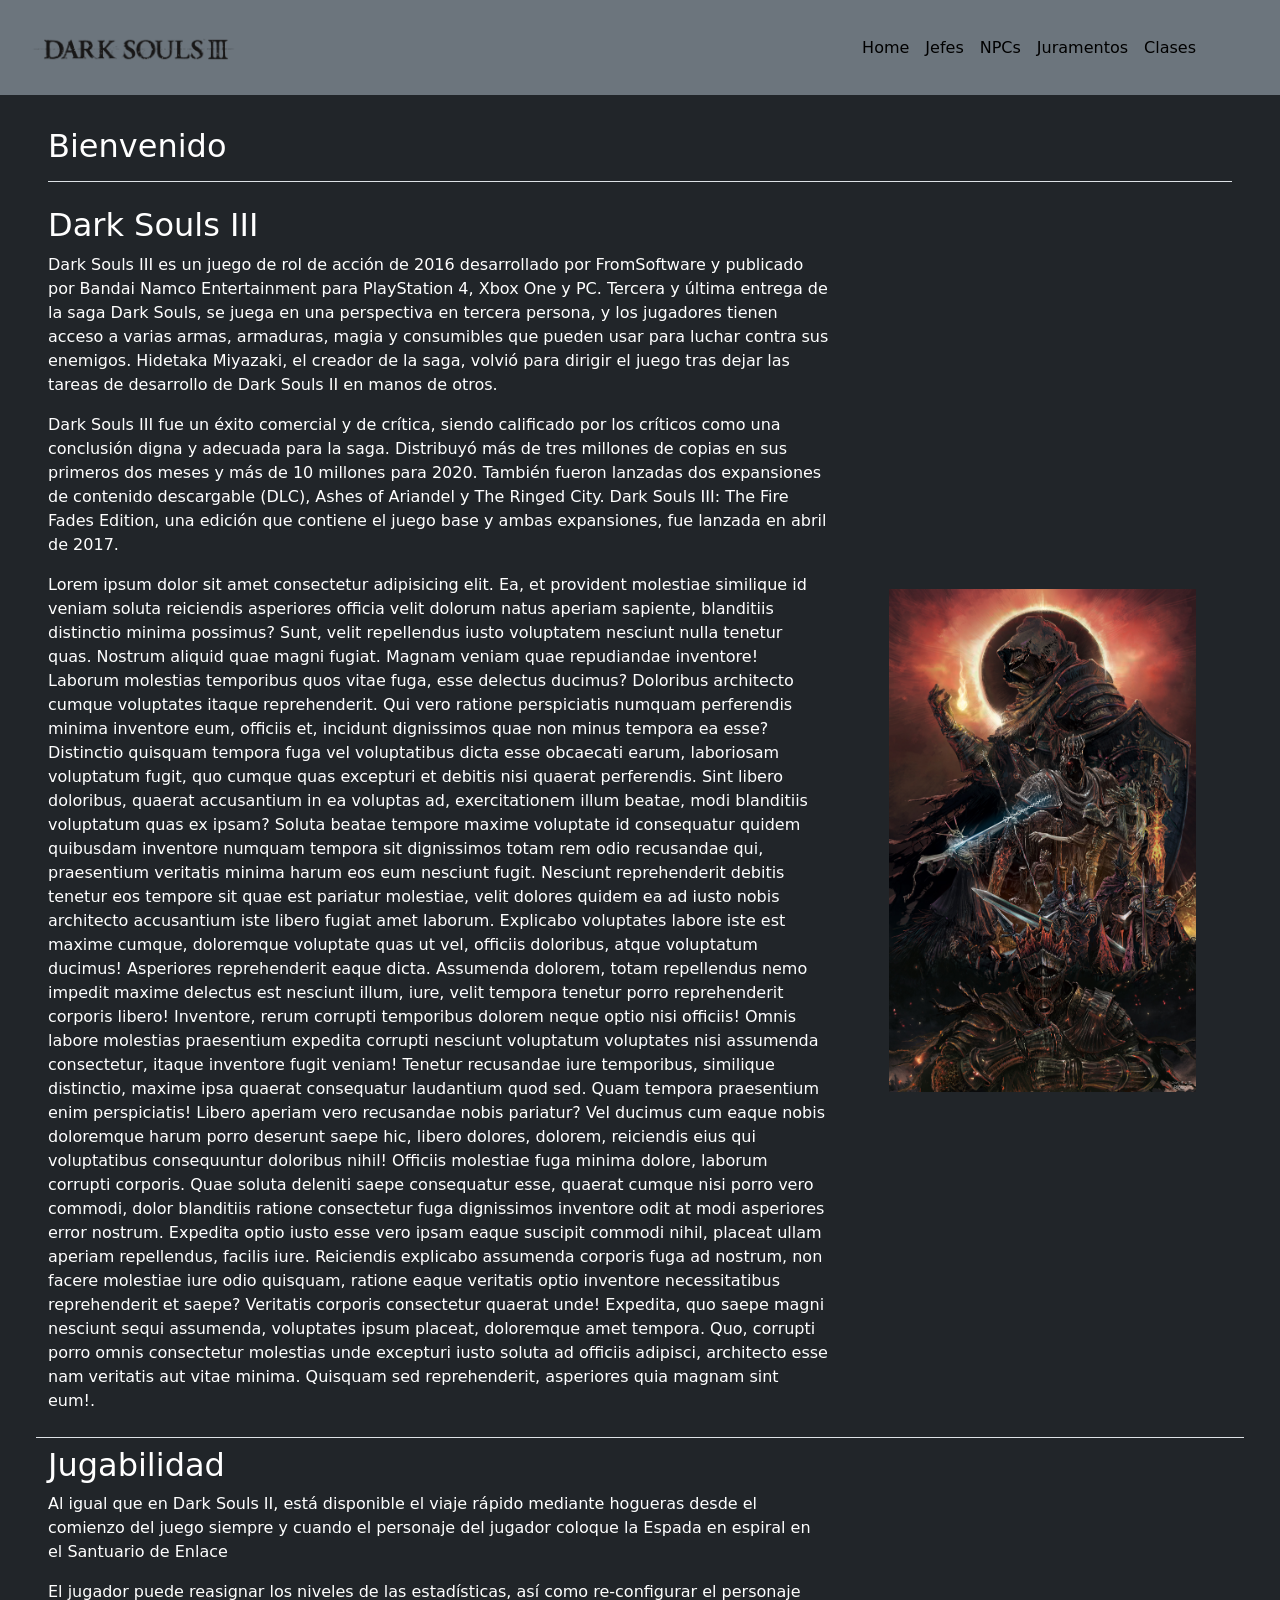
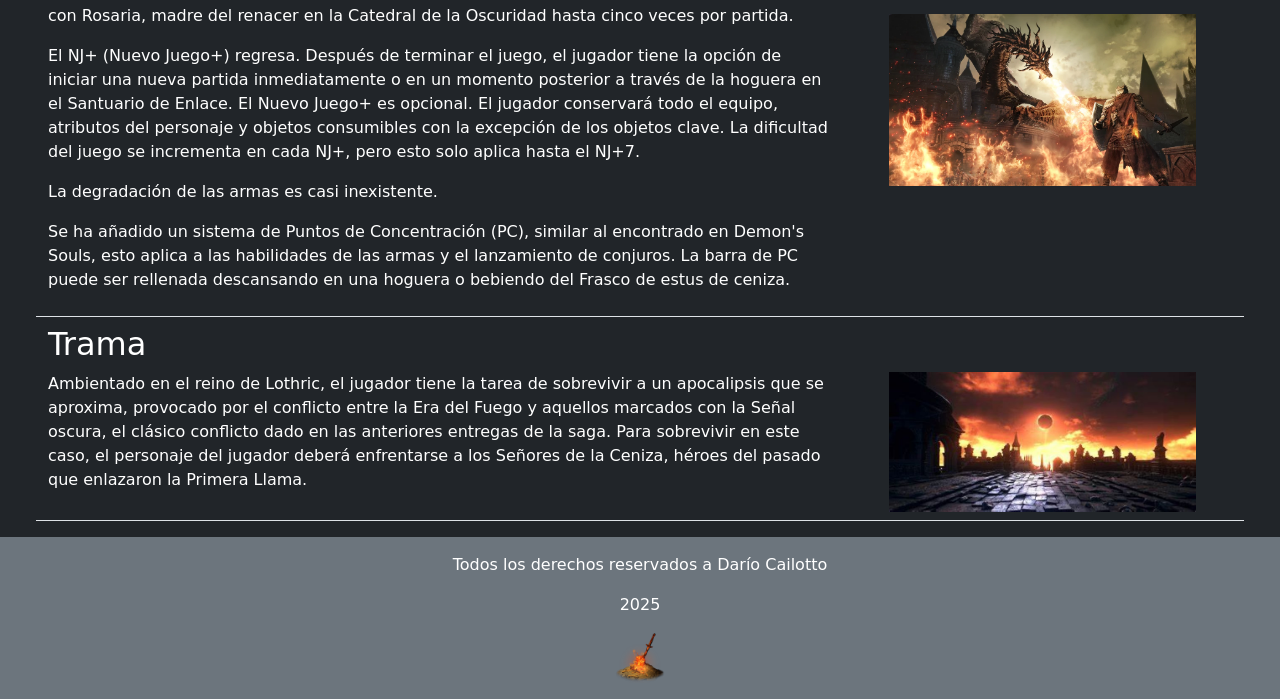
==== index.html @ f37f9594 "se cambio el nomre del home.html a index.html, y a su vez, los navs de las paginas" ====
<!DOCTYPE html>
<html lang="en">
<head>
    <meta charset="UTF-8">
    <meta name="viewport" content="width=device-width, initial-scale=1.0">
    <link href="https://cdn.jsdelivr.net/npm/bootstrap@5.3.3/dist/css/bootstrap.min.css" rel="stylesheet" integrity="sha384-QWTKZyjpPEjISv5WaRU9OFeRpok6YctnYmDr5pNlyT2bRjXh0JMhjY6hW+ALEwIH" crossorigin="anonymous">
    <script src="https://cdn.jsdelivr.net/npm/bootstrap@5.3.3/dist/js/bootstrap.bundle.min.js" integrity="sha384-YvpcrYf0tY3lHB60NNkmXc5s9fDVZLESaAA55NDzOxhy9GkcIdslK1eN7N6jIeHz" crossorigin="anonymous"></script>
    <title>Wiki Dark Souls III</title>
</head>
<body>

<header>
    <nav class="navbar navbar-expand-lg text-bg-secondary p-3 ">
        <div class="container-fluid">
          <a class="navbar-brand" href="#"><img src="imagenes/Dark-Souls-Logo-Transparent-Back.png" alt="Logo" height="50" class="d-inline-block align-text-top"></a>
          <button class="navbar-toggler" type="button" data-bs-toggle="offcanvas" data-bs-target="#offcanvasNavbar" aria-controls="offcanvasNavbar" aria-label="Toggle navigation">
            <span class="navbar-toggler-icon"></span>
          </button>
          <div class="offcanvas offcanvas-end" tabindex="-1" id="offcanvasNavbar" aria-labelledby="offcanvasNavbarLabel">
            <div class="offcanvas-header">
              <h5 class="offcanvas-title" id="offcanvasNavbarLabel">Dark Souls III</h5>
              <button type="button" class="btn-close" data-bs-dismiss="offcanvas" aria-label="Close"></button>
            </div>
            <div class="offcanvas-body">
                <ul class="navbar-nav justify-content-end flex-grow-1 pe-3">
                    <li class="nav-home">
                        <a class="nav-link active" href="index.html">Home</a>
                    </li>
                    <li class="nav-jefes">
                        <a class="nav-link active" href="pages/jefes.html">Jefes</a>
                    </li>
                    <li class="nav-npc">
                        <a class="nav-link active" href="pages/npc.html">NPCs</a>
                    </li>
                    <li class="nav-pactos">
                        <a class="nav-link active" href="pages/juramentos.html">Juramentos</a>
                    </li>
                    <li class="nav-clases">
                        <a class="nav-link active" href="pages/clases.html">Clases</a>
                    </li>
                <ul>
          </div>
        </div> 
      </nav>
</header>

<main class="col-md-12 px-3 px-md-5 text-bg-dark p-3">
        <div class="d-flex justify-content-between flex-wrap flex-md-nowrap align-items-center pt-3 pb-2 mb-3 border-bottom">
            <h1 class="h2">Bienvenido</h1>
        </div>
        <div class="row border-bottom py-2">
            <h2>Dark Souls III</h2>
            <div class="col-md-8">                 
                <p>Dark Souls III es un juego de rol de acción de 2016 desarrollado por FromSoftware y publicado por Bandai Namco Entertainment para PlayStation 4, Xbox One y PC. Tercera y última entrega de la saga Dark Souls, se juega en una perspectiva en tercera persona, y los jugadores tienen acceso a varias armas, armaduras, magia y consumibles que pueden usar para luchar contra sus enemigos. Hidetaka Miyazaki, el creador de la saga, volvió para dirigir el juego tras dejar las tareas de desarrollo de Dark Souls II en manos de otros.</p>
                <p>Dark Souls III fue un éxito comercial y de crítica, siendo calificado por los críticos como una conclusión digna y adecuada para la saga. Distribuyó más de tres millones de copias en sus primeros dos meses y más de 10 millones para 2020. También fueron lanzadas dos expansiones de contenido descargable (DLC), Ashes of Ariandel y The Ringed City. Dark Souls III: The Fire Fades Edition, una edición que contiene el juego base y ambas expansiones, fue lanzada en abril de 2017.</p>
                <p>Lorem ipsum dolor sit amet consectetur adipisicing elit. Ea, et provident molestiae similique id veniam soluta reiciendis asperiores officia velit dolorum natus aperiam sapiente, blanditiis distinctio minima possimus? Sunt, velit repellendus iusto voluptatem nesciunt nulla tenetur quas. Nostrum aliquid quae magni fugiat. Magnam veniam quae repudiandae inventore! Laborum molestias temporibus quos vitae fuga, esse delectus ducimus? Doloribus architecto cumque voluptates itaque reprehenderit. Qui vero ratione perspiciatis numquam perferendis minima inventore eum, officiis et, incidunt dignissimos quae non minus tempora ea esse? Distinctio quisquam tempora fuga vel voluptatibus dicta esse obcaecati earum, laboriosam voluptatum fugit, quo cumque quas excepturi et debitis nisi quaerat perferendis. Sint libero doloribus, quaerat accusantium in ea voluptas ad, exercitationem illum beatae, modi blanditiis voluptatum quas ex ipsam? Soluta beatae tempore maxime voluptate id consequatur quidem quibusdam inventore numquam tempora sit dignissimos totam rem odio recusandae qui, praesentium veritatis minima harum eos eum nesciunt fugit. Nesciunt reprehenderit debitis tenetur eos tempore sit quae est pariatur molestiae, velit dolores quidem ea ad iusto nobis architecto accusantium iste libero fugiat amet laborum. Explicabo voluptates labore iste est maxime cumque, doloremque voluptate quas ut vel, officiis doloribus, atque voluptatum ducimus! Asperiores reprehenderit eaque dicta. Assumenda dolorem, totam repellendus nemo impedit maxime delectus est nesciunt illum, iure, velit tempora tenetur porro reprehenderit corporis libero! Inventore, rerum corrupti temporibus dolorem neque optio nisi officiis! Omnis labore molestias praesentium expedita corrupti nesciunt voluptatum voluptates nisi assumenda consectetur, itaque inventore fugit veniam! Tenetur recusandae iure temporibus, similique distinctio, maxime ipsa quaerat consequatur laudantium quod sed. Quam tempora praesentium enim perspiciatis! Libero aperiam vero recusandae nobis pariatur? Vel ducimus cum eaque nobis doloremque harum porro deserunt saepe hic, libero dolores, dolorem, reiciendis eius qui voluptatibus consequuntur doloribus nihil! Officiis molestiae fuga minima dolore, laborum corrupti corporis. Quae soluta deleniti saepe consequatur esse, quaerat cumque nisi porro vero commodi, dolor blanditiis ratione consectetur fuga dignissimos inventore odit at modi asperiores error nostrum. Expedita optio iusto esse vero ipsam eaque suscipit commodi nihil, placeat ullam aperiam repellendus, facilis iure. Reiciendis explicabo assumenda corporis fuga ad nostrum, non facere molestiae iure odio quisquam, ratione eaque veritatis optio inventore necessitatibus reprehenderit et saepe? Veritatis corporis consectetur quaerat unde! Expedita, quo saepe magni nesciunt sequi assumenda, voluptates ipsum placeat, doloremque amet tempora. Quo, corrupti porro omnis consectetur molestias unde excepturi iusto soluta ad officiis adipisci, architecto esse nam veritatis aut vitae minima. Quisquam sed reprehenderit, asperiores quia magnam sint eum!.</p>
            </div>
            <div class="col-md-4 align-self-center text-center px-5">
                <img src="imagenes/103536.jpg" alt="Dark Souls III" class="img-fluid">
            </div>
        </div>
        <div class="row border-bottom py-2">
            <h2>Jugabilidad</h2>
            <div class="col-md-8">
                
                <p>Al igual que en Dark Souls II, está disponible el viaje rápido mediante hogueras desde el comienzo del juego siempre y cuando el personaje del jugador coloque la Espada en espiral en el Santuario de Enlace</p>
                <p>El jugador puede reasignar los niveles de las estadísticas, así como re-configurar el personaje con Rosaria, madre del renacer en la Catedral de la Oscuridad hasta cinco veces por partida.</p>
                <p>El NJ+ (Nuevo Juego+) regresa. Después de terminar el juego, el jugador tiene la opción de iniciar una nueva partida inmediatamente o en un momento posterior a través de la hoguera en el Santuario de Enlace. El Nuevo Juego+ es opcional. El jugador conservará todo el equipo, atributos del personaje y objetos consumibles con la excepción de los objetos clave. La dificultad del juego se incrementa en cada NJ+, pero esto solo aplica hasta el NJ+7.</p>
                <p>La degradación de las armas es casi inexistente.</p>
                <p>Se ha añadido un sistema de Puntos de Concentración (PC), similar al encontrado en Demon's Souls, esto aplica a las habilidades de las armas y el lanzamiento de conjuros. La barra de PC puede ser rellenada descansando en una hoguera o bebiendo del Frasco de estus de ceniza.</p>
            </div>
            <div class="col-md-4 align-self-center text-center px-5">
                <img src="imagenes/img.jugabilidad.webp" alt="img-jugabilidad" class="img-fluid">
            </div>
        </div>
        <div class="row border-bottom py-2">
           <h2>Trama</h2> 
           <div class="col-md-8">
                
                <p>Ambientado en el reino de Lothric, el jugador tiene la tarea de sobrevivir a un apocalipsis que se aproxima, provocado por el conflicto entre la Era del Fuego y aquellos marcados con la Señal oscura, el clásico conflicto dado en las anteriores entregas de la saga. Para sobrevivir en este caso, el personaje del jugador deberá enfrentarse a los Señores de la Ceniza, héroes del pasado que enlazaron la Primera Llama.</p>
            </div>
            <div class="col-md-4 align-self-center text-center px-5">
                <img src="imagenes/OIP.jpg" alt="imagen-trama" class="img-fluid">
            </div>
        </div>
</main>

<footer class="text-bg-secondary p-3 text-center">
    <p> Todos los derechos reservados a Darío Cailotto</p>
    <p>2025</p>
    <img src="imagenes/img-hoguera.png" alt="hoguera" height="50">
</footer>


</body>
</html>
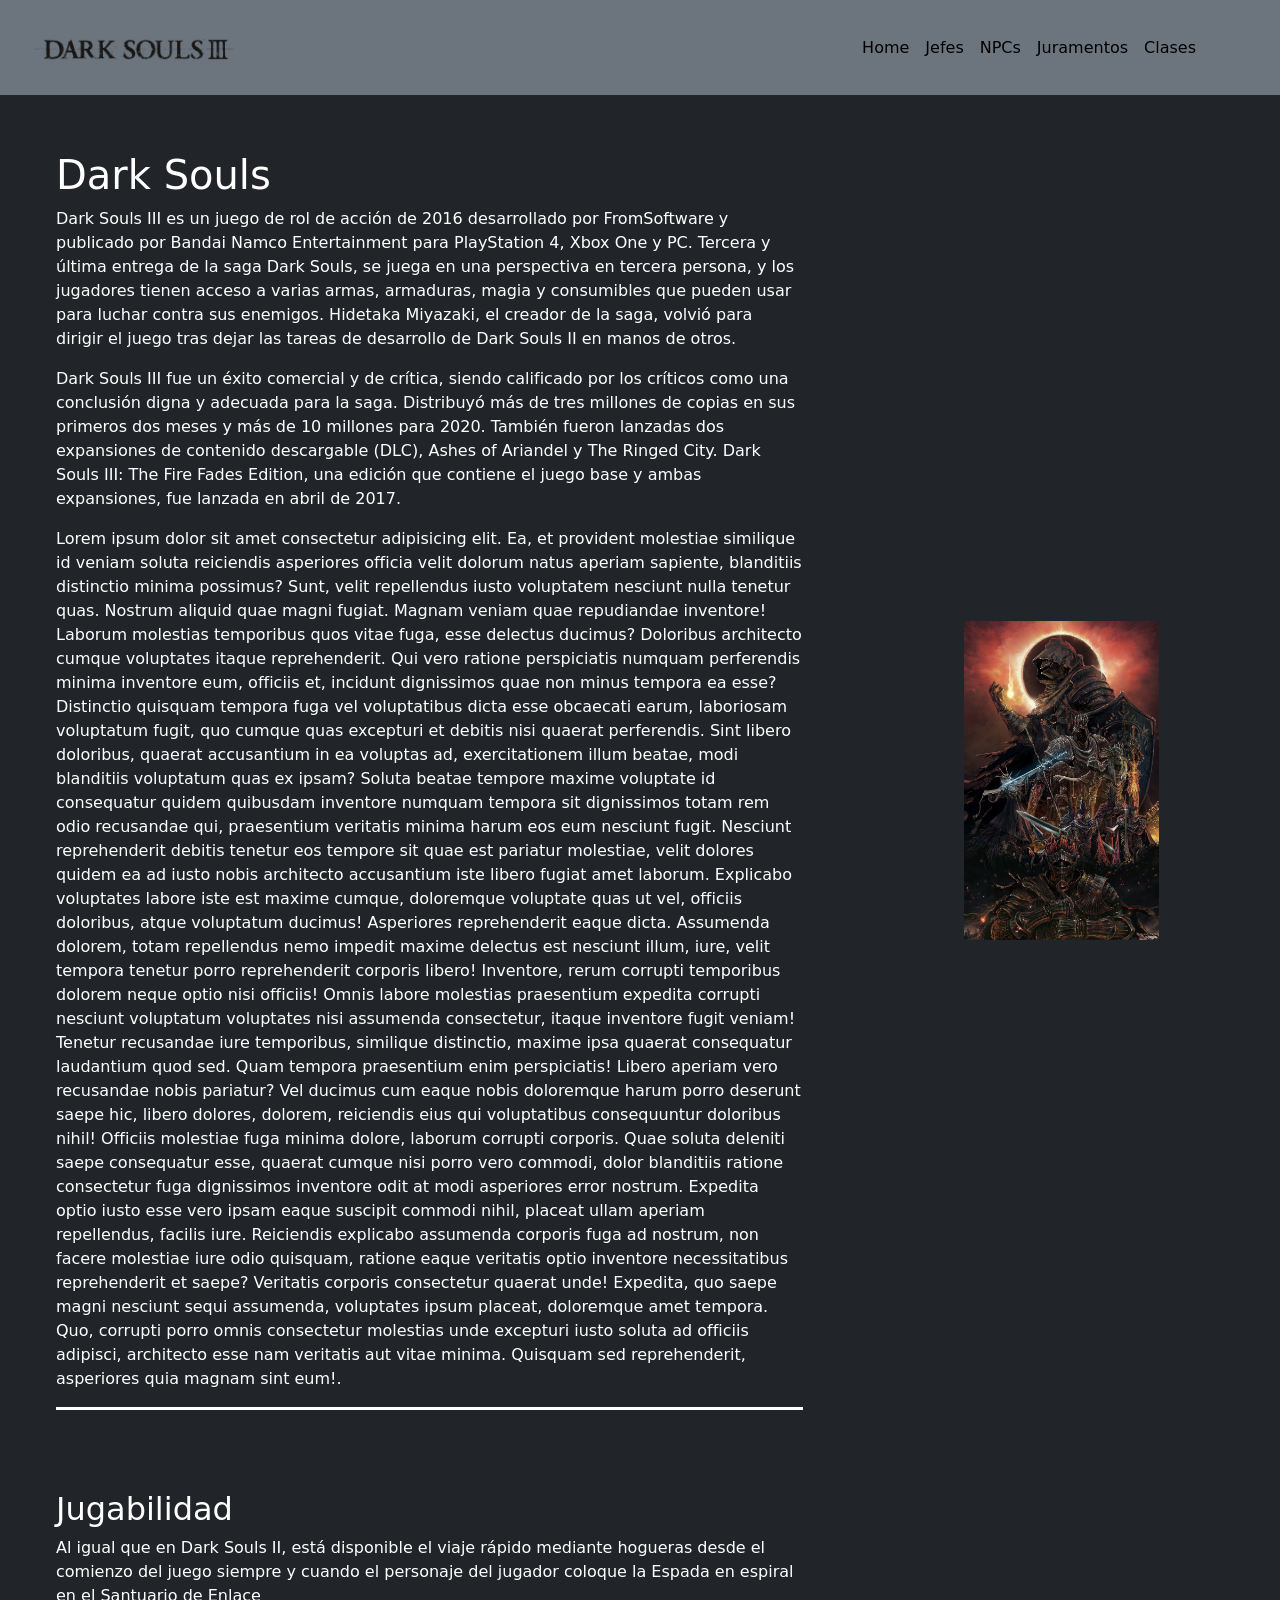
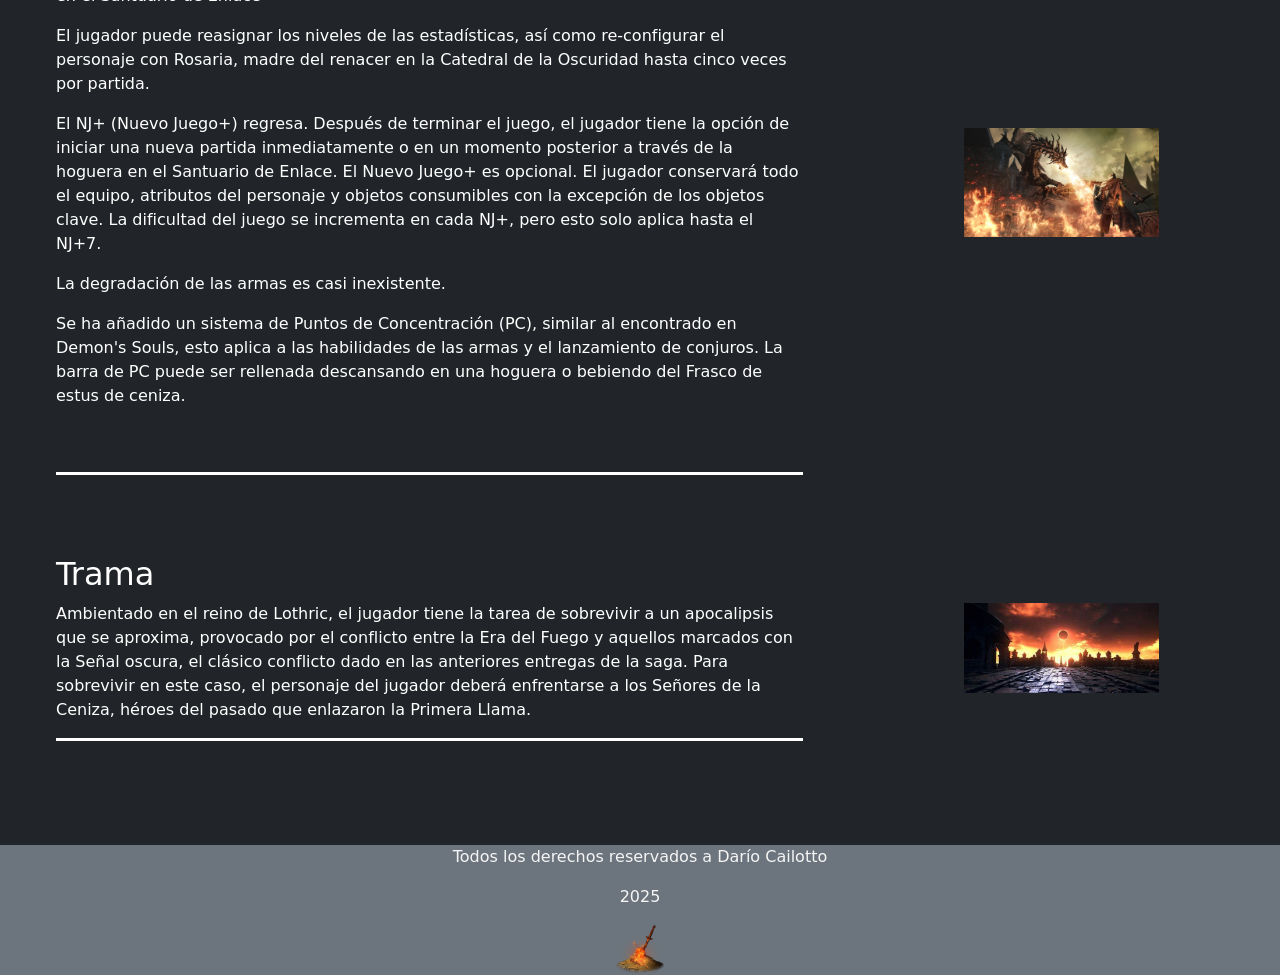
==== commit e8190aef: "se realizaron cambios totales en los html para implementar el css (navbar es el unico elemento de bo" ====
--- a/index.html
+++ b/index.html
@@ -1,96 +1,91 @@
 <!DOCTYPE html>
-<html lang="en">
+<html lang="es">
 <head>
     <meta charset="UTF-8">
     <meta name="viewport" content="width=device-width, initial-scale=1.0">
+    <title>Wiki Dark Souls III</title>
+    <!--BOOTSTRAP-->
     <link href="https://cdn.jsdelivr.net/npm/bootstrap@5.3.3/dist/css/bootstrap.min.css" rel="stylesheet" integrity="sha384-QWTKZyjpPEjISv5WaRU9OFeRpok6YctnYmDr5pNlyT2bRjXh0JMhjY6hW+ALEwIH" crossorigin="anonymous">
-    <script src="https://cdn.jsdelivr.net/npm/bootstrap@5.3.3/dist/js/bootstrap.bundle.min.js" integrity="sha384-YvpcrYf0tY3lHB60NNkmXc5s9fDVZLESaAA55NDzOxhy9GkcIdslK1eN7N6jIeHz" crossorigin="anonymous"></script>
-    <title>Wiki Dark Souls III</title>
+    <!--CSS-->
+    <link rel="stylesheet" href="css/main.css">
+    
 </head>
 <body>
-
-<header>
-    <nav class="navbar navbar-expand-lg text-bg-secondary p-3 ">
-        <div class="container-fluid">
-          <a class="navbar-brand" href="#"><img src="imagenes/Dark-Souls-Logo-Transparent-Back.png" alt="Logo" height="50" class="d-inline-block align-text-top"></a>
-          <button class="navbar-toggler" type="button" data-bs-toggle="offcanvas" data-bs-target="#offcanvasNavbar" aria-controls="offcanvasNavbar" aria-label="Toggle navigation">
-            <span class="navbar-toggler-icon"></span>
-          </button>
-          <div class="offcanvas offcanvas-end" tabindex="-1" id="offcanvasNavbar" aria-labelledby="offcanvasNavbarLabel">
-            <div class="offcanvas-header">
-              <h5 class="offcanvas-title" id="offcanvasNavbarLabel">Dark Souls III</h5>
-              <button type="button" class="btn-close" data-bs-dismiss="offcanvas" aria-label="Close"></button>
-            </div>
-            <div class="offcanvas-body">
-                <ul class="navbar-nav justify-content-end flex-grow-1 pe-3">
-                    <li class="nav-home">
-                        <a class="nav-link active" href="index.html">Home</a>
-                    </li>
-                    <li class="nav-jefes">
-                        <a class="nav-link active" href="pages/jefes.html">Jefes</a>
-                    </li>
-                    <li class="nav-npc">
-                        <a class="nav-link active" href="pages/npc.html">NPCs</a>
-                    </li>
-                    <li class="nav-pactos">
-                        <a class="nav-link active" href="pages/juramentos.html">Juramentos</a>
-                    </li>
-                    <li class="nav-clases">
-                        <a class="nav-link active" href="pages/clases.html">Clases</a>
-                    </li>
-                <ul>
-          </div>
-        </div> 
-      </nav>
-</header>
-
-<main class="col-md-12 px-3 px-md-5 text-bg-dark p-3">
-        <div class="d-flex justify-content-between flex-wrap flex-md-nowrap align-items-center pt-3 pb-2 mb-3 border-bottom">
-            <h1 class="h2">Bienvenido</h1>
-        </div>
-        <div class="row border-bottom py-2">
-            <h2>Dark Souls III</h2>
-            <div class="col-md-8">                 
+       <header>
+            <nav class="navbar navbar-expand-lg text-bg-secondary p-3 ">
+                <div class="container-fluid">
+                  <a class="navbar-brand" href="#"><img src="imagenes/Dark-Souls-Logo-Transparent-Back.png" alt="Logo" height="50" class="d-inline-block align-text-top"></a>
+                  <button class="navbar-toggler" type="button" data-bs-toggle="offcanvas" data-bs-target="#offcanvasNavbar" aria-controls="offcanvasNavbar" aria-label="Toggle navigation">
+                    <span class="navbar-toggler-icon"></span>
+                  </button>
+                  <div class="offcanvas offcanvas-end" tabindex="-1" id="offcanvasNavbar" aria-labelledby="offcanvasNavbarLabel">
+                    <div class="offcanvas-header">
+                      <h5 class="offcanvas-title" id="offcanvasNavbarLabel">Dark Souls III</h5>
+                      <button type="button" class="btn-close" data-bs-dismiss="offcanvas" aria-label="Close"></button>
+                    </div>
+                    <div class="offcanvas-body">
+                        <ul class="navbar-nav justify-content-end flex-grow-1 pe-3">
+                            <li class="nav-home">
+                                <a class="nav-link active" href="index.html">Home</a>
+                            </li>
+                            <li class="nav-jefes">
+                                <a class="nav-link active" href="pages/jefes.html">Jefes</a>
+                            </li>
+                            <li class="nav-npc">
+                                <a class="nav-link active" href="pages/npc.html">NPCs</a>
+                            </li>
+                            <li class="nav-pactos">
+                                <a class="nav-link active" href="pages/juramentos.html">Juramentos</a>
+                            </li>
+                            <li class="nav-clases">
+                                <a class="nav-link active" href="pages/clases.html">Clases</a>
+                            </li>
+                        <ul>
+                  </div>
+                </div> 
+              </nav>
+        </header> 
+   
+    <main>
+        
+        <div class="informacion">
+                <h1>Dark Souls</h1>
                 <p>Dark Souls III es un juego de rol de acción de 2016 desarrollado por FromSoftware y publicado por Bandai Namco Entertainment para PlayStation 4, Xbox One y PC. Tercera y última entrega de la saga Dark Souls, se juega en una perspectiva en tercera persona, y los jugadores tienen acceso a varias armas, armaduras, magia y consumibles que pueden usar para luchar contra sus enemigos. Hidetaka Miyazaki, el creador de la saga, volvió para dirigir el juego tras dejar las tareas de desarrollo de Dark Souls II en manos de otros.</p>
                 <p>Dark Souls III fue un éxito comercial y de crítica, siendo calificado por los críticos como una conclusión digna y adecuada para la saga. Distribuyó más de tres millones de copias en sus primeros dos meses y más de 10 millones para 2020. También fueron lanzadas dos expansiones de contenido descargable (DLC), Ashes of Ariandel y The Ringed City. Dark Souls III: The Fire Fades Edition, una edición que contiene el juego base y ambas expansiones, fue lanzada en abril de 2017.</p>
-                <p>Lorem ipsum dolor sit amet consectetur adipisicing elit. Ea, et provident molestiae similique id veniam soluta reiciendis asperiores officia velit dolorum natus aperiam sapiente, blanditiis distinctio minima possimus? Sunt, velit repellendus iusto voluptatem nesciunt nulla tenetur quas. Nostrum aliquid quae magni fugiat. Magnam veniam quae repudiandae inventore! Laborum molestias temporibus quos vitae fuga, esse delectus ducimus? Doloribus architecto cumque voluptates itaque reprehenderit. Qui vero ratione perspiciatis numquam perferendis minima inventore eum, officiis et, incidunt dignissimos quae non minus tempora ea esse? Distinctio quisquam tempora fuga vel voluptatibus dicta esse obcaecati earum, laboriosam voluptatum fugit, quo cumque quas excepturi et debitis nisi quaerat perferendis. Sint libero doloribus, quaerat accusantium in ea voluptas ad, exercitationem illum beatae, modi blanditiis voluptatum quas ex ipsam? Soluta beatae tempore maxime voluptate id consequatur quidem quibusdam inventore numquam tempora sit dignissimos totam rem odio recusandae qui, praesentium veritatis minima harum eos eum nesciunt fugit. Nesciunt reprehenderit debitis tenetur eos tempore sit quae est pariatur molestiae, velit dolores quidem ea ad iusto nobis architecto accusantium iste libero fugiat amet laborum. Explicabo voluptates labore iste est maxime cumque, doloremque voluptate quas ut vel, officiis doloribus, atque voluptatum ducimus! Asperiores reprehenderit eaque dicta. Assumenda dolorem, totam repellendus nemo impedit maxime delectus est nesciunt illum, iure, velit tempora tenetur porro reprehenderit corporis libero! Inventore, rerum corrupti temporibus dolorem neque optio nisi officiis! Omnis labore molestias praesentium expedita corrupti nesciunt voluptatum voluptates nisi assumenda consectetur, itaque inventore fugit veniam! Tenetur recusandae iure temporibus, similique distinctio, maxime ipsa quaerat consequatur laudantium quod sed. Quam tempora praesentium enim perspiciatis! Libero aperiam vero recusandae nobis pariatur? Vel ducimus cum eaque nobis doloremque harum porro deserunt saepe hic, libero dolores, dolorem, reiciendis eius qui voluptatibus consequuntur doloribus nihil! Officiis molestiae fuga minima dolore, laborum corrupti corporis. Quae soluta deleniti saepe consequatur esse, quaerat cumque nisi porro vero commodi, dolor blanditiis ratione consectetur fuga dignissimos inventore odit at modi asperiores error nostrum. Expedita optio iusto esse vero ipsam eaque suscipit commodi nihil, placeat ullam aperiam repellendus, facilis iure. Reiciendis explicabo assumenda corporis fuga ad nostrum, non facere molestiae iure odio quisquam, ratione eaque veritatis optio inventore necessitatibus reprehenderit et saepe? Veritatis corporis consectetur quaerat unde! Expedita, quo saepe magni nesciunt sequi assumenda, voluptates ipsum placeat, doloremque amet tempora. Quo, corrupti porro omnis consectetur molestias unde excepturi iusto soluta ad officiis adipisci, architecto esse nam veritatis aut vitae minima. Quisquam sed reprehenderit, asperiores quia magnam sint eum!.</p>
-            </div>
-            <div class="col-md-4 align-self-center text-center px-5">
-                <img src="imagenes/103536.jpg" alt="Dark Souls III" class="img-fluid">
-            </div>
+                <p>Lorem ipsum dolor sit amet consectetur adipisicing elit. Ea, et provident molestiae similique id veniam soluta reiciendis asperiores officia velit dolorum natus aperiam sapiente, blanditiis distinctio minima possimus? Sunt, velit repellendus iusto voluptatem nesciunt nulla tenetur quas. Nostrum aliquid quae magni fugiat. Magnam veniam quae repudiandae inventore! Laborum molestias temporibus quos vitae fuga, esse delectus ducimus? Doloribus architecto cumque voluptates itaque reprehenderit. Qui vero ratione perspiciatis numquam perferendis minima inventore eum, officiis et, incidunt dignissimos quae non minus tempora ea esse? Distinctio quisquam tempora fuga vel voluptatibus dicta esse obcaecati earum, laboriosam voluptatum fugit, quo cumque quas excepturi et debitis nisi quaerat perferendis. Sint libero doloribus, quaerat accusantium in ea voluptas ad, exercitationem illum beatae, modi blanditiis voluptatum quas ex ipsam? Soluta beatae tempore maxime voluptate id consequatur quidem quibusdam inventore numquam tempora sit dignissimos totam rem odio recusandae qui, praesentium veritatis minima harum eos eum nesciunt fugit. Nesciunt reprehenderit debitis tenetur eos tempore sit quae est pariatur molestiae, velit dolores quidem ea ad iusto nobis architecto accusantium iste libero fugiat amet laborum. Explicabo voluptates labore iste est maxime cumque, doloremque voluptate quas ut vel, officiis doloribus, atque voluptatum ducimus! Asperiores reprehenderit eaque dicta. Assumenda dolorem, totam repellendus nemo impedit maxime delectus est nesciunt illum, iure, velit tempora tenetur porro reprehenderit corporis libero! Inventore, rerum corrupti temporibus dolorem neque optio nisi officiis! Omnis labore molestias praesentium expedita corrupti nesciunt voluptatum voluptates nisi assumenda consectetur, itaque inventore fugit veniam! Tenetur recusandae iure temporibus, similique distinctio, maxime ipsa quaerat consequatur laudantium quod sed. Quam tempora praesentium enim perspiciatis! Libero aperiam vero recusandae nobis pariatur? Vel ducimus cum eaque nobis doloremque harum porro deserunt saepe hic, libero dolores, dolorem, reiciendis eius qui voluptatibus consequuntur doloribus nihil! Officiis molestiae fuga minima dolore, laborum corrupti corporis. Quae soluta deleniti saepe consequatur esse, quaerat cumque nisi porro vero commodi, dolor blanditiis ratione consectetur fuga dignissimos inventore odit at modi asperiores error nostrum. Expedita optio iusto esse vero ipsam eaque suscipit commodi nihil, placeat ullam aperiam repellendus, facilis iure. Reiciendis explicabo assumenda corporis fuga ad nostrum, non facere molestiae iure odio quisquam, ratione eaque veritatis optio inventore necessitatibus reprehenderit et saepe? Veritatis corporis consectetur quaerat unde! Expedita, quo saepe magni nesciunt sequi assumenda, voluptates ipsum placeat, doloremque amet tempora. Quo, corrupti porro omnis consectetur molestias unde excepturi iusto soluta ad officiis adipisci, architecto esse nam veritatis aut vitae minima. Quisquam sed reprehenderit, asperiores quia magnam sint eum!.</p>    
         </div>
-        <div class="row border-bottom py-2">
+        
+        <div class="img-1"><img src="imagenes/103536.jpg" alt="darksouls"></div>
+
+        <div class="seccion2">
             <h2>Jugabilidad</h2>
-            <div class="col-md-8">
-                
                 <p>Al igual que en Dark Souls II, está disponible el viaje rápido mediante hogueras desde el comienzo del juego siempre y cuando el personaje del jugador coloque la Espada en espiral en el Santuario de Enlace</p>
                 <p>El jugador puede reasignar los niveles de las estadísticas, así como re-configurar el personaje con Rosaria, madre del renacer en la Catedral de la Oscuridad hasta cinco veces por partida.</p>
                 <p>El NJ+ (Nuevo Juego+) regresa. Después de terminar el juego, el jugador tiene la opción de iniciar una nueva partida inmediatamente o en un momento posterior a través de la hoguera en el Santuario de Enlace. El Nuevo Juego+ es opcional. El jugador conservará todo el equipo, atributos del personaje y objetos consumibles con la excepción de los objetos clave. La dificultad del juego se incrementa en cada NJ+, pero esto solo aplica hasta el NJ+7.</p>
                 <p>La degradación de las armas es casi inexistente.</p>
                 <p>Se ha añadido un sistema de Puntos de Concentración (PC), similar al encontrado en Demon's Souls, esto aplica a las habilidades de las armas y el lanzamiento de conjuros. La barra de PC puede ser rellenada descansando en una hoguera o bebiendo del Frasco de estus de ceniza.</p>
-            </div>
-            <div class="col-md-4 align-self-center text-center px-5">
-                <img src="imagenes/img.jugabilidad.webp" alt="img-jugabilidad" class="img-fluid">
-            </div>
+            <br><br>
         </div>
-        <div class="row border-bottom py-2">
-           <h2>Trama</h2> 
-           <div class="col-md-8">
-                
-                <p>Ambientado en el reino de Lothric, el jugador tiene la tarea de sobrevivir a un apocalipsis que se aproxima, provocado por el conflicto entre la Era del Fuego y aquellos marcados con la Señal oscura, el clásico conflicto dado en las anteriores entregas de la saga. Para sobrevivir en este caso, el personaje del jugador deberá enfrentarse a los Señores de la Ceniza, héroes del pasado que enlazaron la Primera Llama.</p>
-            </div>
-            <div class="col-md-4 align-self-center text-center px-5">
-                <img src="imagenes/OIP.jpg" alt="imagen-trama" class="img-fluid">
-            </div>
+        
+        <div class="img-2"><img src="imagenes/img.jugabilidad.webp" alt=""></div>
+
+        <div class="seccion3">
+            <h2>Trama</h2> 
+            <p>Ambientado en el reino de Lothric, el jugador tiene la tarea de sobrevivir a un apocalipsis que se aproxima, provocado por el conflicto entre la Era del Fuego y aquellos marcados con la Señal oscura, el clásico conflicto dado en las anteriores entregas de la saga. Para sobrevivir en este caso, el personaje del jugador deberá enfrentarse a los Señores de la Ceniza, héroes del pasado que enlazaron la Primera Llama.</p>
         </div>
-</main>
-
-<footer class="text-bg-secondary p-3 text-center">
-    <p> Todos los derechos reservados a Darío Cailotto</p>
-    <p>2025</p>
-    <img src="imagenes/img-hoguera.png" alt="hoguera" height="50">
-</footer>
+        
+        <div class="img-3"><img src="imagenes/OIP.jpg" alt=""></div>
+     
+    
+    </main>
+    <footer>
+        <p> Todos los derechos reservados a Darío Cailotto</p>
+        <p>2025</p>
+        <img src="imagenes/img-hoguera.png" alt="hoguera" height="50">
+    </footer>
 
 
+    <script src="https://cdn.jsdelivr.net/npm/bootstrap@5.3.3/dist/js/bootstrap.bundle.min.js" integrity="sha384-YvpcrYf0tY3lHB60NNkmXc5s9fDVZLESaAA55NDzOxhy9GkcIdslK1eN7N6jIeHz" crossorigin="anonymous"></script>
+   
 </body>
 </html>
--- a/css/main.css
+++ b/css/main.css
@@ -0,0 +1,87 @@
+/* reset */
+
+*{
+    margin: 0;
+    padding: 0;
+    
+}
+
+/* estilos generales  */
+
+body{
+    background-color: rgb(33,37,41);
+    color: white;
+}
+
+
+/* estilos de main */
+
+main{
+display: grid;
+grid-template-columns: 1fr;
+grid-template-rows: repeat(3, auto);
+padding: 1.5rem;
+row-gap: 1rem;
+align-content: center;
+}
+
+main div img{
+    width: 100%;
+    height: 100%;
+    object-fit: cover;
+}
+
+footer{
+    background-color:#6c757d ;
+    margin-top: 2rem;
+    color: whitesmoke;
+    text-align: center;
+}
+
+/* estilos de tablet */
+
+@media screen and (min-width: 600px){
+    main{
+        grid-template-columns: repeat(2, 1fr);
+        grid-template-rows: 4;
+        column-gap: 2rem;
+    }
+
+    main .informacion, .seccion2, .seccion3{
+        grid-column-start: 1;
+        grid-column-end: -3;
+        
+    }
+
+    main .img-1, .img-2, .img-3{
+        width: 50%;
+        justify-self: center;
+        align-self: center;
+      
+      }
+}
+
+
+/* estilos de desktop */
+@media screen and (min-width: 1024px){
+    
+    main{
+        grid-template-columns: repeat(3, 1fr) ;
+        grid-template-rows: repeat(4, auto);
+        
+    }
+    
+    main .informacion, .seccion2, .seccion3{
+        grid-column: span 2;
+       border-bottom-style: solid  ;
+       margin: 2rem;
+       
+    }
+
+    main .img-1, .img-2, .img-3 img-4{
+        width: 50%;
+        justify-self: center;
+       margin: 4rem;
+        
+      }
+}
